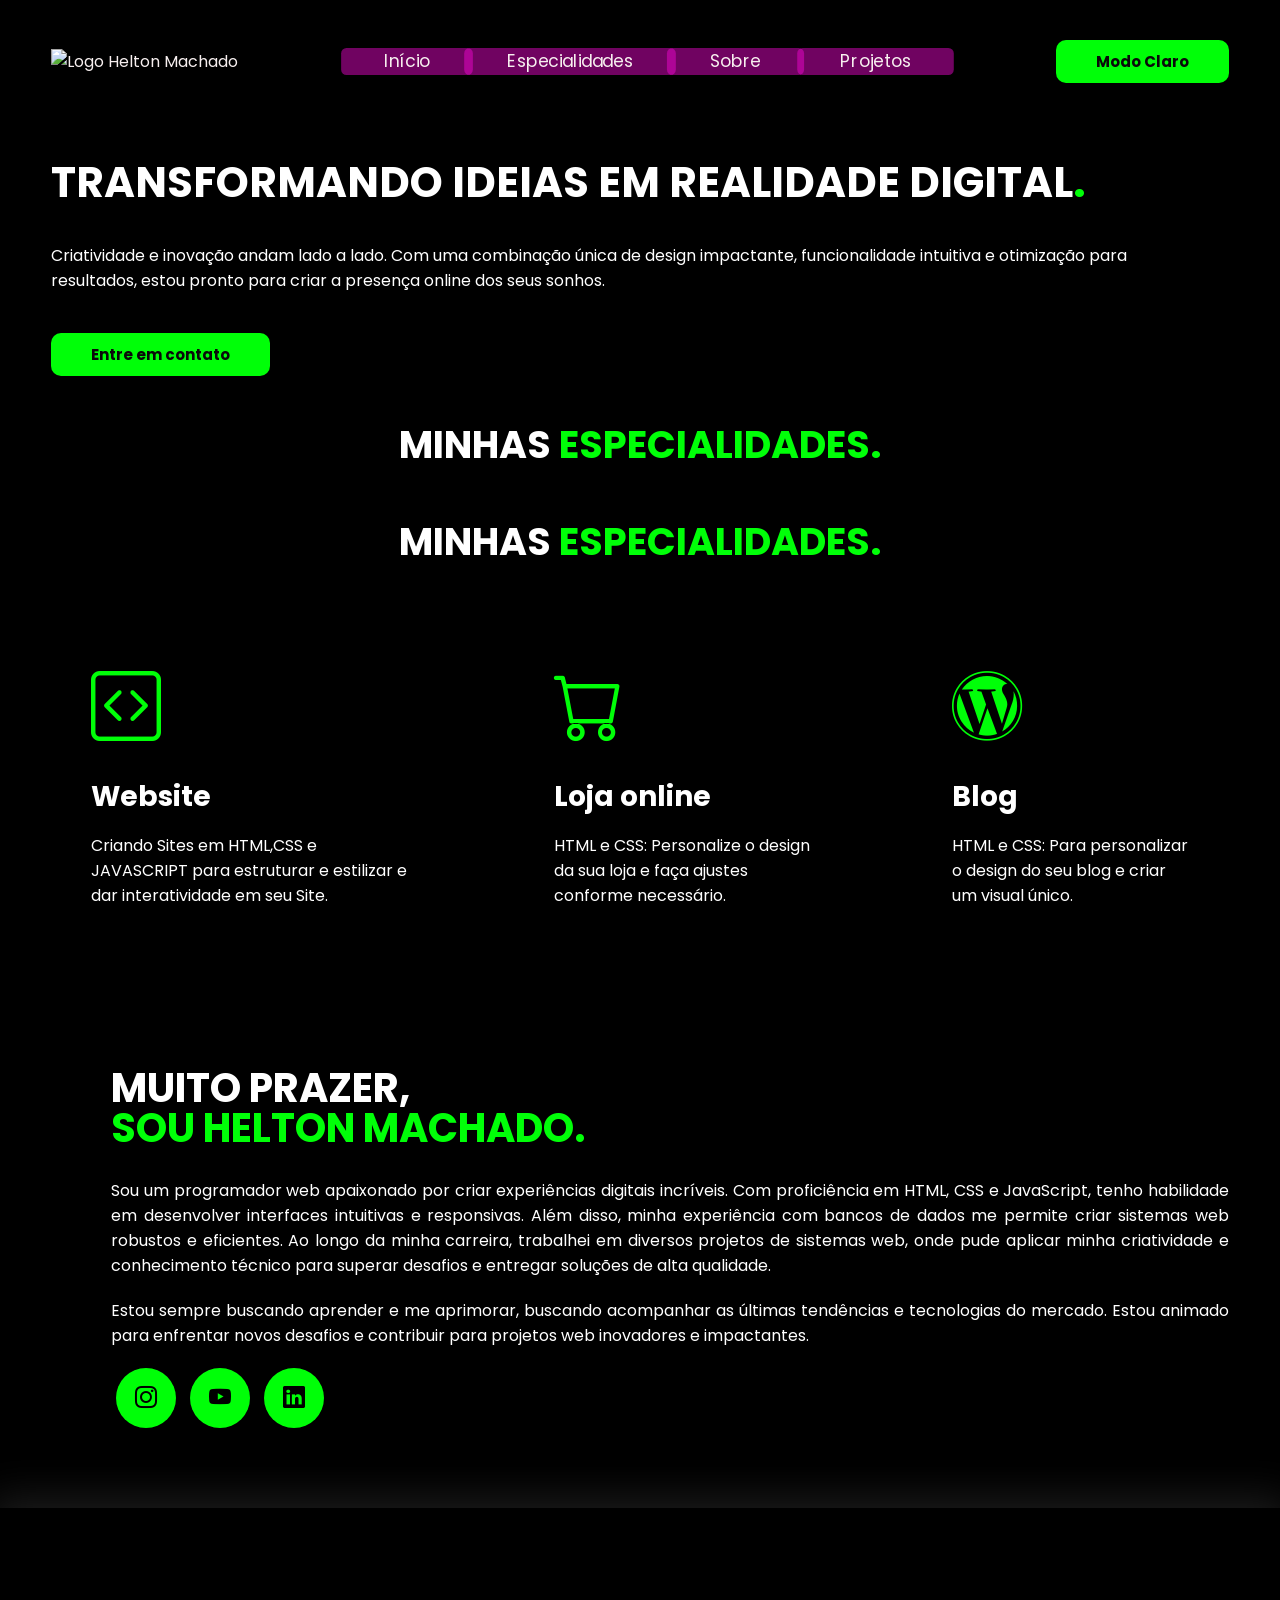
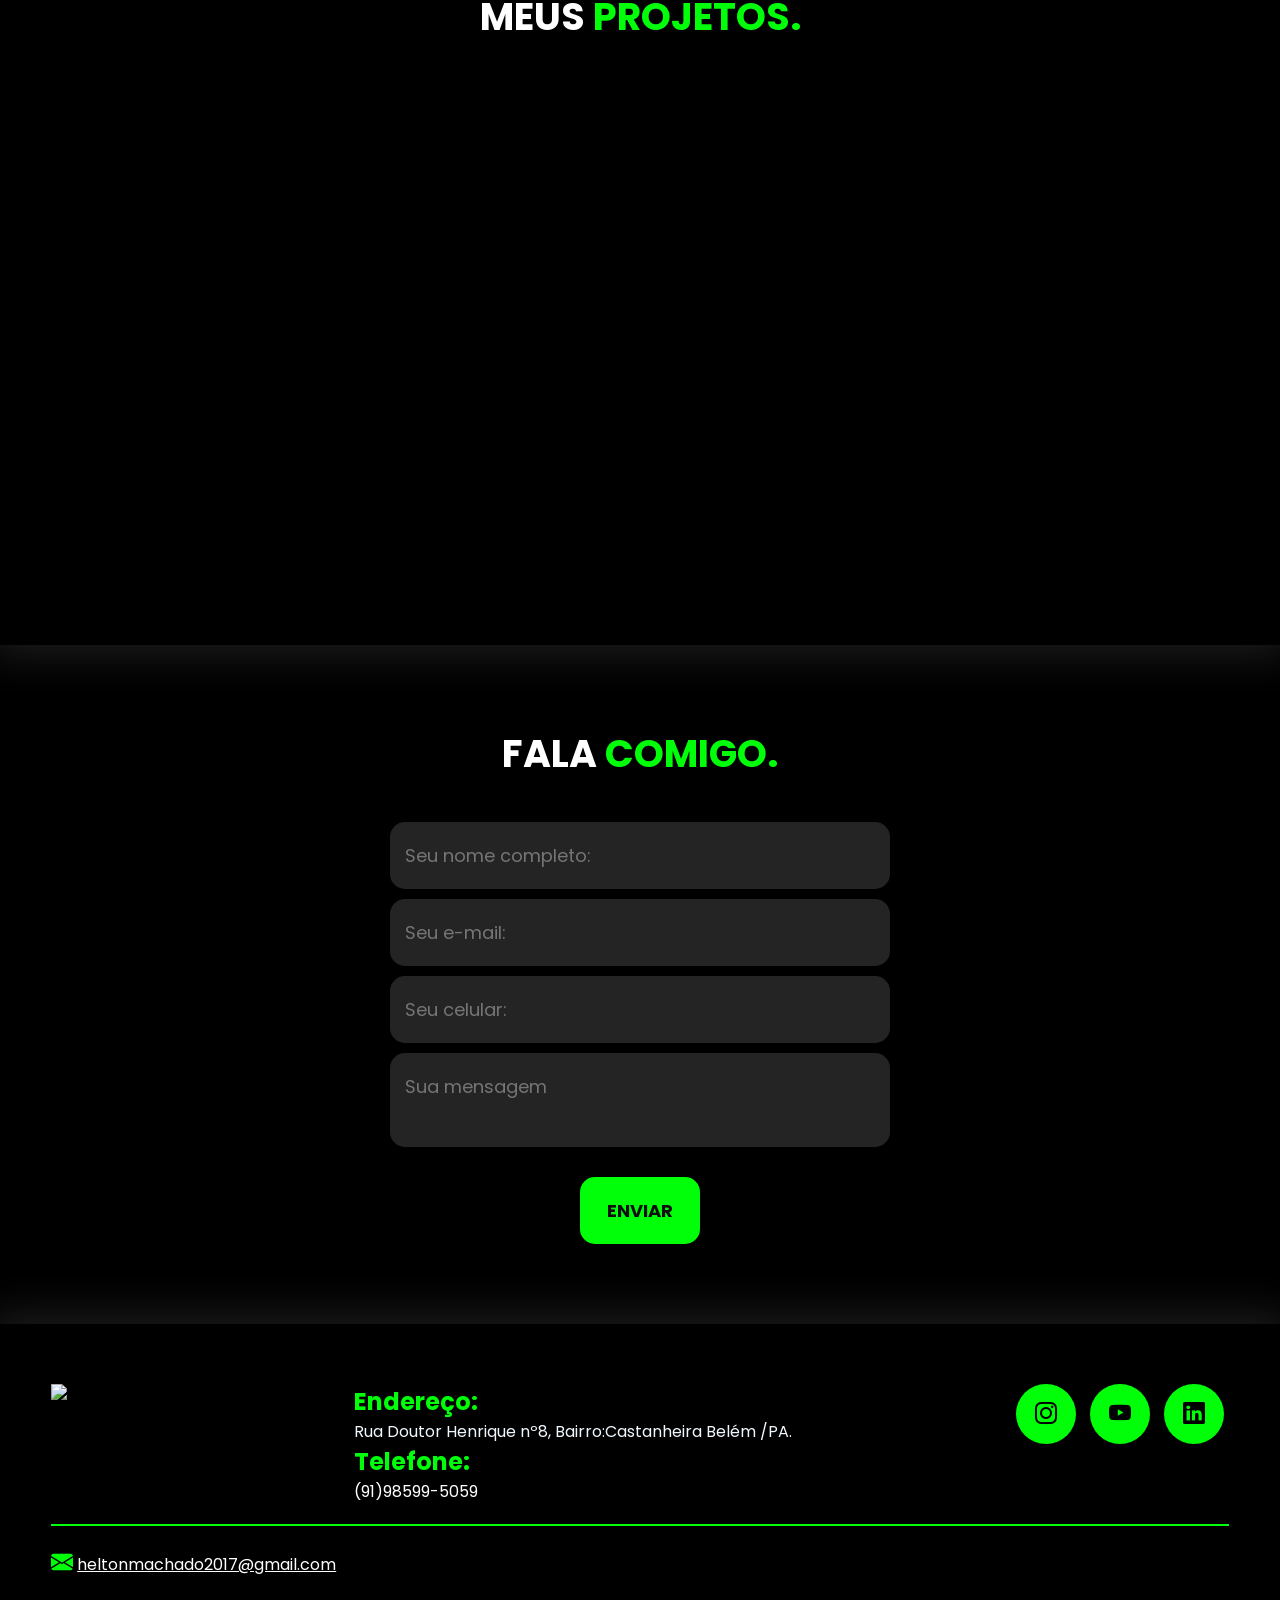
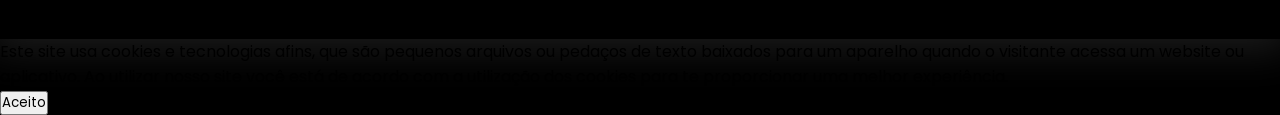
==== index.html @ 3629e5da "nova atualização link do menu" ====
<!DOCTYPE html>
<html lang="pt-br">
   
<head>
    <meta charset="UTF-8">
    <meta name="viewport" content="width=device-width, initial-scale=1.0">
    <!-- GOOGLE FONTS -->
    <link rel="preconnect" href="https://fonts.googleapis.com">
    <link rel="preconnect" href="https://fonts.gstatic.com" crossorigin>
    <link href="https://fonts.googleapis.com/css2?family=Poppins:ital,wght@0,100;0,200;0,300;0,400;0,500;0,600;0,700;0,800;0,900;1,100;1,200;1,300;1,400;1,500;1,600;1,700;1,800;1,900&display=swap" rel="stylesheet">
    <link rel="preconnect" href="https://fonts.googleapis.com">
    <link rel="preconnect" href="https://fonts.gstatic.com" crossorigin>
    <link href="https://fonts.googleapis.com/css2?family=Poppins:ital,wght@0,100;0,200;0,300;0,400;0,500;0,600;0,700;0,800;0,900;1,100;1,200;1,300;1,400;1,500;1,600;1,700;1,800;1,900&display=swap" rel="stylesheet">
    <!-- FIM GOOGLE FONTES -->
    <!-- BOOTSTRAP ICONS -->
    <link rel="stylesheet" href="https://cdn.jsdelivr.net/npm/bootstrap-icons@1.10.5/font/bootstrap-icons.css">
    <!-- FIM BOOTSTRAP ICONS -->
    <link rel="stylesheet" href="style.css">

    <link rel="stylesheet" href="modo.css">
 
    <link rel="stylesheet" href="cooKies.css">
    <script src="menu.js" defer></script>
    <script src="autoplay.js"></script>
    <script src="modo.js"></script>

    <title>Meu Portifólio</title>
</head>
<body>
    
    <header>
        <div class="interface">
            <div class="logo">
                <a href="#">
                    <img src="imagem/logo-site.png" alt="Logo Helton Machado">
                </a>
            </div><!--logo-->
            <nav class="menu-desktop">
                <ul>
                    <li><a href="index.html">Início</a></li>
                    <li><a href="#especialidades">Especialidades</a></li>
                    <li><a href="#sobre">Sobre</a></li>
                    <li><a href="#projetos">Projetos</a></li>
                    
                </ul>
            </nav>
            <div class="btn-contato">
                <div class="modo-escuro-container" style="text-align: right;">
                    <button id="toggle-dark-mode">Modo Claro</button>
                </div>
            </div><!--btn-modo dark-->
            
            <div class="btn-abrir-menu" id="btn-menu">
                
                <i class="bi bi-list"></i>
            </div>
            
            <div class="menu-mobile" id="menu-mobile">

                <div class="btn-fechar">
                    <i class="bi bi-x-lg"></i>

                </div>

                <nav>
                    <ul>
                        <li><a href="#index.html">Início</a></li>
                        <li><a href="#especialidades">Especialidades</a></li>
                        <li><a href="#sobre">Sobre</a></li>
                        <li><a href="#projetos">Projetos</a></li>
                        <li><a href="#endereco">Contato</a></li>
                        <li><a href="#enviarmensagem">Enviar Mensagem</a></li>
                    </ul>
                </nav>
               
            </div><!--menu-mobile-->
            <div class="overlay-menu" id="overlay-menu"></div>
        </div><!--interface-->
    </header>

    

     </div>

    <main>
        <section class="topo-do-site">
            <div class="interface">
                <div class="flex">
                    <div class="txt-topo-site">
                        <h1>TRANSFORMANDO IDEIAS EM REALIDADE DIGITAL<span>.</span></h1>
                        <p>Criatividade e inovação andam lado a lado. Com uma combinação única de design impactante, funcionalidade intuitiva e otimização para resultados, estou pronto para criar a presença online dos seus sonhos.</p>

                        <div class="btn-contato">
                            <a href="#">
                                <button>Entre em contato</button>
                            </a>
                        </div>
                    </div><!--txt-topo-site-->

                    <div class="img-topo-site">
                        <img src="imagem/pessoal-site.png" alt="">
                    </div><!--img-topo-site-->
                </div><!--flex-->
            </div><!--interface-->
        </section><!--topo-do-site-->
         <h2 class="titulo">MINHAS <span>ESPECIALIDADES.</span></h2>
        <section class="especiliadades" id="especialidades">
            <div class="interface">
                <h2 class="titulo">MINHAS <span>ESPECIALIDADES.</span></h2>
                <div class="flex">
                    <div class="especialidades-box">
                        <i class="bi bi-code-square"></i>
                        <h3>Website</h3>
                    <p> 
                     Criando Sites em HTML,CSS e JAVASCRIPT  para estruturar e estilizar e dar interatividade em seu Site.   
                    </p>
                    </div><!--especialidades-box-->

                    <div class="especialidades-box">
                        <i class="bi bi-cart"></i>
                        <h3>Loja online</h3>
                        <p>
                        HTML e CSS: Personalize o design da sua loja e faça ajustes conforme necessário. 
                        </p>
                    </div><!--especialidades-box-->

                    <div class="especialidades-box">
                        <i class="bi bi-wordpress"></i>
                        <h3>Blog</h3>
                        
                        <p> 
                        HTML e CSS: Para personalizar o design do seu blog e criar um visual único. </p>
                        
                </div><!--flex-->
            </div><!--interface-->
        </section><!--especiliadades-->

        <section class="sobre" id="sobre">
            <div class="interface">
                <div class="flex">
                    <div class="img-sobre">
                        <img src="imagem/foto-site.png" alt="">
                    </div><!--img-sobre-->

                    <div class="txt-sobre">
                        <h2>MUITO PRAZER, <span>SOU HELTON MACHADO.</span></h2>
                        <p>Sou um programador web apaixonado por criar experiências digitais incríveis. Com proficiência em HTML, CSS e JavaScript, tenho habilidade em desenvolver interfaces intuitivas e responsivas. 
                        Além disso, minha experiência com bancos de dados me permite criar sistemas web robustos e eficientes. 
                        Ao longo da minha carreira, trabalhei em diversos projetos de sistemas web, onde pude aplicar minha criatividade e conhecimento técnico para superar desafios e entregar soluções de alta qualidade. 
                        </p>
                        <p>Estou sempre buscando aprender e me aprimorar, buscando acompanhar as últimas tendências e tecnologias do mercado. Estou animado para enfrentar novos desafios e contribuir para projetos web inovadores e impactantes.</p>
                        <div class="btn-social">
                            <a href="#"><button><i class="bi bi-instagram"></i></button></a>
                            <a href="#"><button><i class="bi bi-youtube"></i></button></a>
                            <a href="#"><button><i class="bi bi-linkedin"></i></button></a>
                        </div><!--btn-social-->
                    </div><!--txt-sobre-->
                </div><!--flex-->
            </div><!--interface-->
        </section><!--sobre-->

        <section class="portfolio" id="projetos">
            <div class="interface">
                <h2 class="titulo">MEUS <span>PROJETOS.</span></h2>
                <div class="flex">
                    <div class="img-port" style="background-image: url(imagem/barbearia-foto1.jpg);">
                         <a href="#"><div class="overlay"> Projeto Site para Barbearia</div></a>
                    </div>

                    <div class="img-port" style="background-image: url(imagem/imagem-site2.jpg);">
                       
                       <a href="#">  <div class="overlay"> Projeto Site <br>
                        Assistência Técnica <br>em Notebook´s.</div></a>
                    </div>

                    <div class="img-port" style="background-image: url(imagem/imagem-site4.jpeg);">
                        <a href="">  <div class="overlay"> Projeto Site Manutenção <br>
                            em Impressoras. </div></a>
                           
                    </div>
                </div><!--flex-->
            </div><!--interface-->
        </section><!--portfolio-->
        
        <section class="formulario" id="enviarmensagem">
            <div class="interface">
                <h2 class="titulo">FALA <span>COMIGO.</span></h2>

                <form action="">
                    <input type="text" name="" id="" placeholder="Seu nome completo:" required>
                    <input type="text" name="" id="" placeholder="Seu e-mail:" required>
                    <input type="text" name="" id="" placeholder="Seu celular:">
                    <textarea name="" id="" placeholder="Sua mensagem" required></textarea>
                    <div class="btn-enviar"><input type="submit" value="ENVIAR"></div>
                </form>
            </div><!--interface-->
        </section><!--formulario-->
        
    </main>
    
    <footer>
        <div class="interface">
            <div class="line-footer">
                <div class="flex">
                    <div class="logo-footer">
                        <img src="imagem/logo-site.png" alt="Logotipo">
                    </div><!--logo-footer-->

                    <div class="contato-social">
                        <h2 class="endereco">Endereço:</h2>
                        <p class="local">Rua Doutor Henrique nº8, Bairro:Castanheira Belém /PA.</p>
                        <h2 class="tel">Telefone:</h2>
                        <p class="fone">(91)98599-5059</p>
                    </div>
                    <div class="btn-social">
                        <a href="#"><button><i class="bi bi-instagram"></i></button></a>
                        <a href="#"><button><i class="bi bi-youtube"></i></button></a>
                        <a href="#"><button><i class="bi bi-linkedin"></i></button></a>
                    </div><!--btn-social-->
                </div>
            </div><!--line-footer-->

            <div class="line-footer borda" id="endereco">
                <p><i class="bi bi-envelope-fill"></i> <a href="Helton:heltonmachado2017@gmail.com">heltonmachado2017@gmail.com</a></p>
            </div><!--line-footer-->
        </div><!--interface-->
    </footer>

    <div class="cookies-msg" id="cookies-msg">
        <div class="cookies-txt">
            <p>Este site usa cookies e tecnologias afins, que são pequenos arquivos ou pedaços de texto baixados para um aparelho quando o visitante acessa um website ou aplicativo. Ao utilizar nosso site você está de acordo com a utilização dos cookies para te proporcionar uma melhor experiência.</p>

            <div class="cookies-btn">
                <button onclick="aceito()">Aceito</button>
            </div>
        </div>
    </div><!--cookies-msg-->
    <script src="cookies.js" defer></script>

    <audio id="audioPlayer" autoplay hidden>
        <source src="audio/dont-dream-its-over.mp3" type="audio/mpeg">
    </audio>
   
</body>
</html>
---- style.css ----
/* ESTILO GERAL */
* {
    margin: 0;
    padding: 0;
    box-sizing: border-box;
    font-family: 'Poppins', sans-serif;
}

body {
    background-color: #000000;
    height: 100vh;
}

.interface {
    max-width: 1280px;
    margin: 0 auto;
}

.flex {
    display: flex;
}

.btn-contato button {
    padding: 10px 40px;
    font-size: 15px;
    font-weight: 650;
    border: 0;
    border-radius: 10px;
    cursor: pointer;
    transition: .2s;
    background-color: #00FF08;
    color: #0a0a0a;
}

h2.titulo {
    color: #fff;
    font-size: 38px;
    text-align: center;
}

h2.titulo span {
    color: #00FF08;
}

button:hover,
form .btn-enviar input:hover {
    box-shadow: 0px 0px 8px #d400ff;
    transform: scale(1.05);
    
}

/* ESTILO DO CABEÇALHO */
header {
    padding: 40px 4%;
}

header>.interface {
    display: flex;
    align-items: center;
    justify-content: space-between;
}

header a {
    color: #f7efef;
    text-decoration: none;
    display: inline-block;
    transition: .2s;
}

header nav.menu-desktop a:hover {
    color: #15f800;
    transform: scale(1.08);
}

header nav ul {
    list-style-type: none;
    
}

header nav.menu-desktop ul li {
    display: inline-block;
    padding: 0 40px;
    background-color: rgba(243, 8, 212, 0.459);
    border-radius: 5px;
    transform: scale(1.08);
}

/* ESTILO DO MENU MOBILE */

.btn-abrir-menu{
    display: none;
   
}

.btn-abrir-menu i{
    color: #00FF08;
    font-size: 40px;
    
}

.menu-mobile{
    background-color: #181818;
    height: 100vh;
    position: fixed;
    top: 0;
    right: 0;
    z-index: 99999;
    width: 0%;
    overflow: hidden;
    transition: .5s;
}

.menu-mobile.abrir-menu{
    width: 70%;
 
}

.menu-mobile.abrir-menu ~ .overlay-menu{
    display: block;
}


.menu-mobile .btn-fechar{
    padding: 20px 5%;
}

.menu-mobile .btn-fechar i{
    color: #00FF08;
    font-size: 30px;
}

.menu-mobile nav ul{
    text-align: right;
}

.menu-mobile nav ul li a{
    color: #fff;
    font-size: 20px;
    font-weight: 300;
    padding: 20px 8%;
    display: block;
    font-family: 'Lucida Sans', 'Lucida Sans Regular', 'Lucida Grande', 'Lucida Sans Unicode', Geneva, Verdana, sans-serif;
    
}   

.menu-mobile nav ul li a:hover{
    background-color: #00FF08;
    color: #0c0c0c;
}

.overlay-menu{
    background-color: #000000df;
    width: 100%;
    height: 100%;
    position: fixed;
    top: 0;
    left: 0;
    z-index: 88888;
    display: none;
}

/* ESTILO DO TOPO DO SITE */
section.topo-do-site {
    padding: 40px 4%;
}

section.topo-do-site .flex {
    align-items: center;
    justify-content: center;
    gap: 90px;
}

.topo-do-site h1 {
    color: #fff;
    font-size: 42px;
    line-height: 40px;
}

.topo-do-site .txt-topo-site h1 span {
    color: #00FF08;
}

.topo-do-site .txt-topo-site p {
    color: #fff;
    margin: 40px 0;
}

.topo-do-site .img-topo-site img {
    position: relative;
    animation: flutuar 2s ease-in-out infinite alternate;
}


@keyframes flutuar {
    0% {
        top: 0;
    }

    100% {
        top: 30px;
    }
}

/* ESTILO DAS ESPECIALIDADES */
section.especiliadades {
    padding: 40px 4%;
}

section.especiliadades .flex {
    gap: 60px;
}

.especiliadades .especialidades-box {
    color: #fff;
    padding: 40px;
    border-radius: 20px;
    margin-top: 45px;
    transition: .2s;
}

.especiliadades .especialidades-box:hover {
    transform: scale(1.05);
    box-shadow: 0 0 20px #ffffff78;
}

.especiliadades .especialidades-box i {
    font-size: 70px;
    color: #00FF08;
}

.especiliadades .especialidades-box h3 {
    font-size: 28px;
    margin: 15px 0;
}

/* ESTILO DO SOBRE */
section.sobre {
    padding: 80px 4%;
}

section.sobre .flex {
    align-items: center;
    gap: 60px;
}

.sobre .txt-sobre {
    color: #fff;
}

.sobre .txt-sobre h2 {
    font-size: 40px;
    line-height: 40px;
    margin-bottom: 30px;
}

.sobre .txt-sobre h2 span {
    color: #00FF08;
    display: block;
}

.sobre .txt-sobre p {
    margin: 20px 0;
    text-align: justify;
}

.btn-social button {
    width: 60px;
    height: 60px;
    border-radius: 50%;
    border: none;
    background-color: #00FF08;
    font-size: 22px;
    cursor: pointer;
    margin: 0 5px;
    transition: .2s;
}

/* ESTILO DO PORTFÓLIO */
section.portfolio {
    padding: 80px 4%;
    box-shadow: 0 0 40px 10px #ffffff1d;
}

section.portfolio .flex {
    justify-content: space-around;
    margin-top: 60px;
}

.img-port {
    width: 360px;
    height: 460px;
    background-size: cover;
    background-position: 100% 0%;
    transition: 8s;
    cursor: pointer;
    border-radius: 40px;
    position: relative;
}

.img-port:hover {
    background-position: 100% 100%;
}

.overlay {
    position: absolute;
    top: 0;
    left: 0;
    width: 100%;
    height: 100%;
    background-color: #000000b8;
    border-radius: 40px;
    display: flex;
    align-items: center;
    justify-content: center;
    font-size: 24px;
    font-weight: 600;
    color: #fff;
    opacity: 0;
    transition: .5s;
}

.overlay:hover {
    opacity: 1;
}

/* ESTILO DO FORMULÁRIO DE CONTATO */
section.formulario {
    padding: 80px 4%;
}

form {
    max-width: 500px;
    margin: 0 auto;
    display: flex;
    justify-content: center;
    flex-direction: column;
    gap: 10px;
    margin-top: 40px;
}

form input,
form textarea {
    width: 100%;
    background-color: #242424;
    border: 0;
    outline: 0;
    padding: 20px 15px;
    border-radius: 15px;
    color: #fff;
    font-size: 18px;
}

form textarea {
    resize: none;
    max-height: 200px;
}

form .btn-enviar {
    margin-top: 20px;
    text-align: center;
}

form .btn-enviar input {
    width: 120px;
    background-color: #00FF08;
    color: #0f0f0f;
    font-weight: 700;
    cursor: pointer;
    transition: .2s;
}

/* ESTILO DO RODAPÉ */

footer {
    padding: 40px 4%;
    box-shadow: 0 0 40px 10px #ffffff1d;
}

footer .flex {
    justify-content: space-between;
}

footer .line-footer {
    padding: 20px 0;
}

.borda {
    border-top: 2px solid #00FF08;
}

footer .line-footer p i {
    color: #00FF08;
    font-size: 22px;
}

footer .line-footer p a {
    color: #fff;
}

@media only screen and (max-width: 1020px) {

    /* CLASSES GERAIS */
    .flex {
        flex-direction: column;
    }

    .topo-do-site .flex{
        flex-direction: column-reverse;
    }

    h2.titulo {
        font-size: 34px;
        line-height: 30px;
    }
   

    /* CABEÇALHO */
    .menu-desktop,
    .btn-contato {
        display: none;
    }

    /* TOPO DO SITE */

    section.topo-do-site .flex {
        gap: 40px;
    }

    section.topo-do-site {
        padding: 20px 8%;
    }

    .topo-do-site h1 {
        font-size: 30px;
    }

    .topo-do-site .img-topo-site img {
        width: 100%;
    }

    /* ESPECIALIDADES */
    section.especiliadades {
        padding: 40px 8%;
    }

    /* SOBRE */
    section.sobre {
        padding: 80px 8%;
    }

    .sobre .txt-sobre h2 {
        font-size: 34px;
        line-height: 35px;
        text-align: center;
    }
    
    .btn-social{
        text-align: center;
    }
.btn-abrir-menu{
display: block;

}
    .img-sobre img{
        width: 100%;
    }

    /* PORTFÓLIO */
    section.portfolio {
        padding: 80px 8%;
    }

    .img-port {
        width: 100%;
        max-width: 360px;
        margin: 0 auto;
    }
    
    section.portfolio .flex {
       gap: 60px;
    }

    /* RODAPÉ */
    footer .flex {
        flex-direction: column;
        gap: 30px;
    }

    footer .line-footer {
        text-align: center;
    }

   
}
.endereco{

    color: #00FF08;
}

.local{
color: aliceblue;
cursor: pointer;
}
.tel{

color: #00FF08;
}
.fone{
color: #fff;
cursor: pointer;
}
---- modo.css ----
.dark-mode {
    background-color: #686767;
    color: #ffffff;
}

.dark-mode header, 
.dark-mode footer, 
.dark-mode .menu-mobile {
    background-color: #1e1e1e;
}

.dark-mode .btn-contato button {
    background-color: #333;
    color: #fff;
    border: 1px solid #fff;
}

.dark-mode .btn-contato button:hover {
    background-color: #444;
}

.dark-mode .modo-escuro-container button {
    background-color: #fff;
    color: #121212;
    border: 1px solid #121212;
}
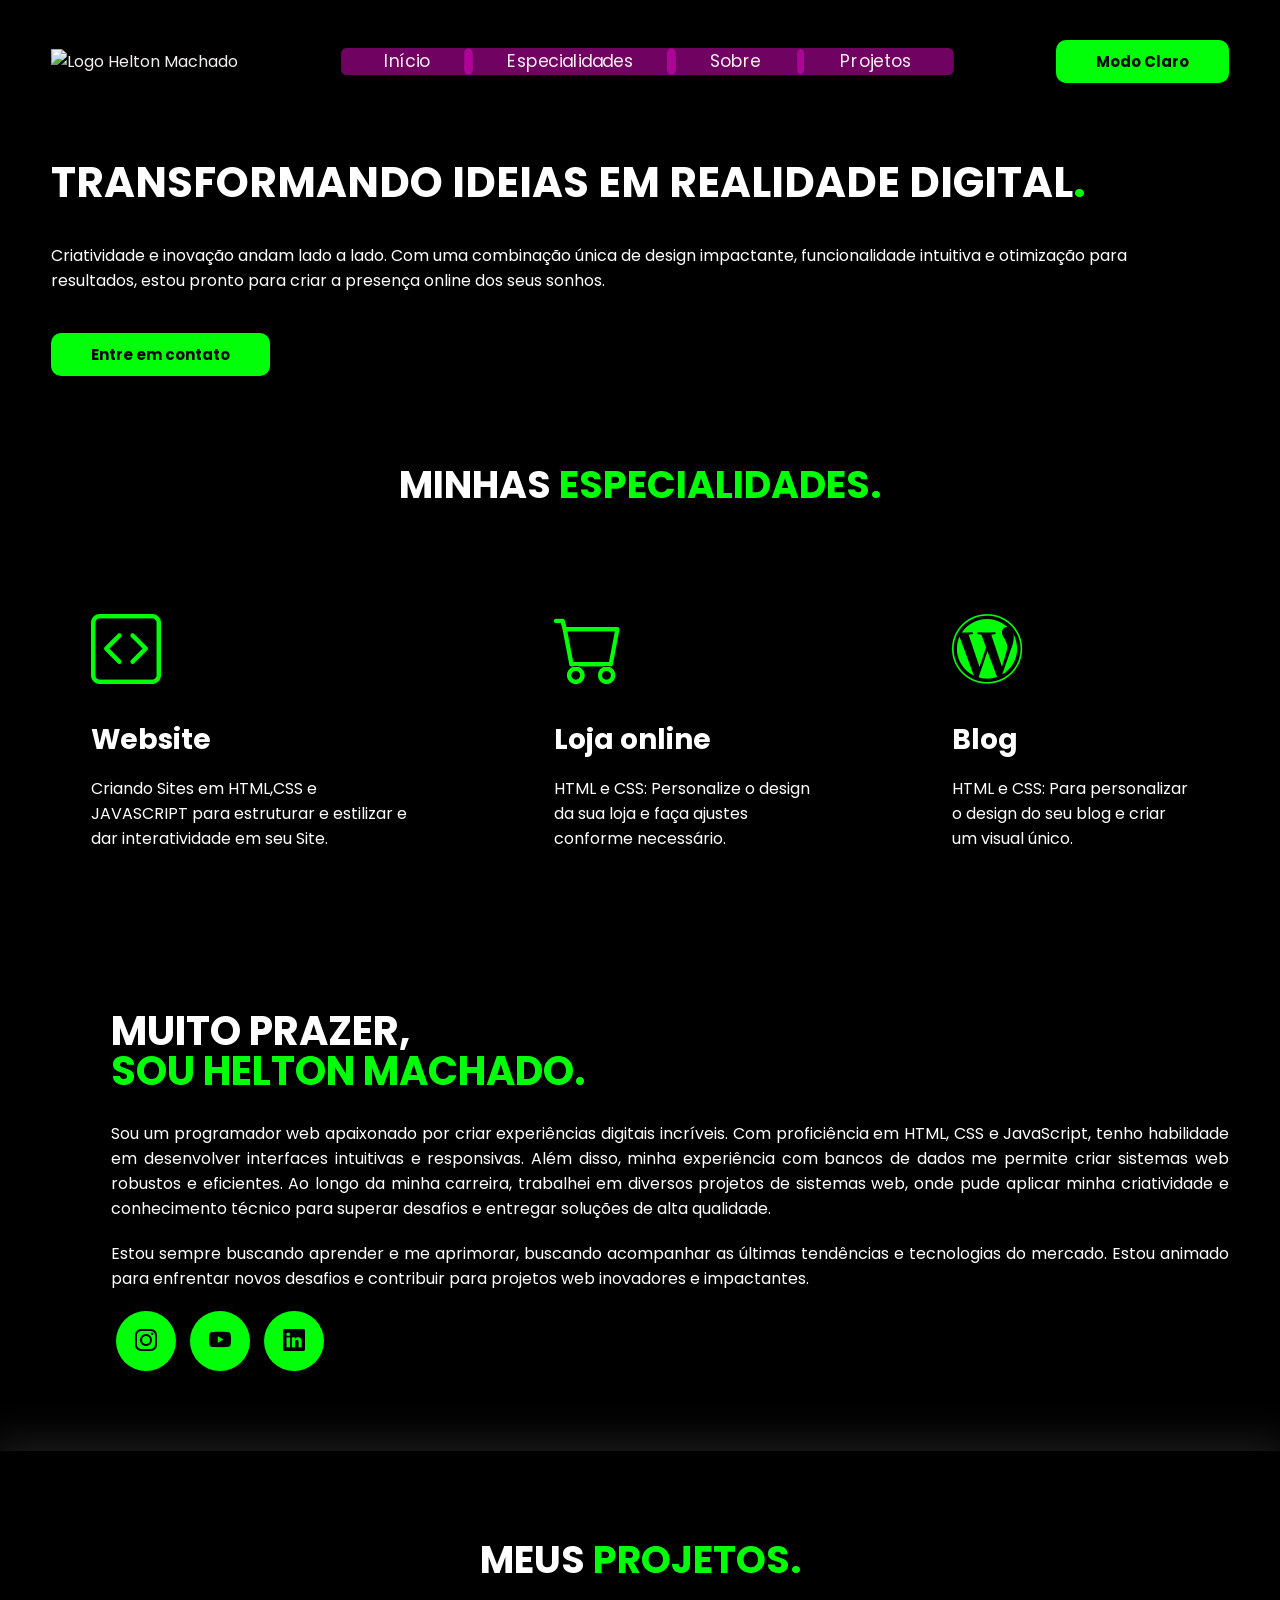
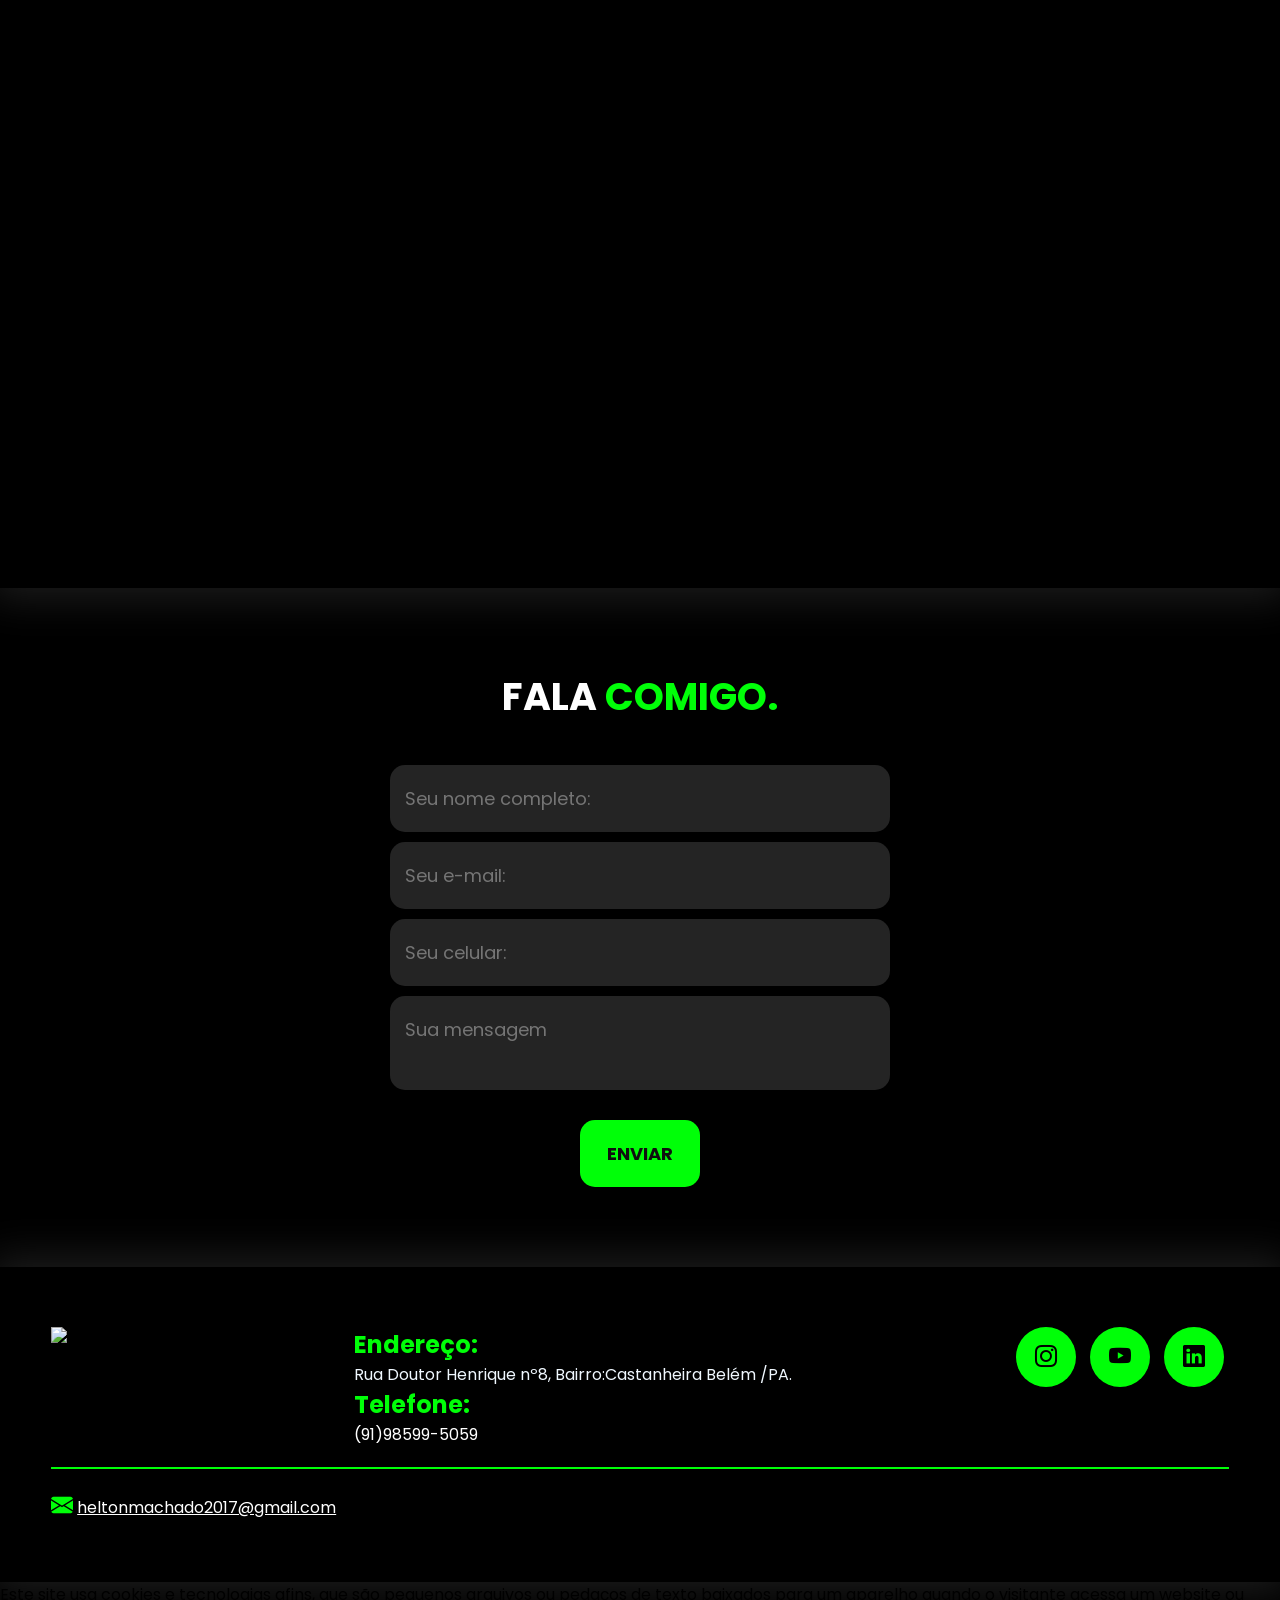
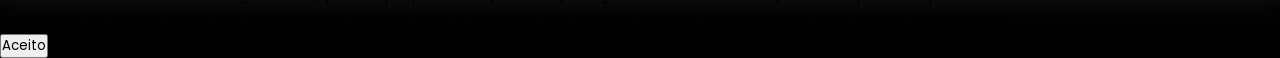
==== commit ab1f04c3: "atualização e correção de duplicidade de codigo" ====
--- a/index.html
+++ b/index.html
@@ -91,7 +91,7 @@
                         <p>Criatividade e inovação andam lado a lado. Com uma combinação única de design impactante, funcionalidade intuitiva e otimização para resultados, estou pronto para criar a presença online dos seus sonhos.</p>
 
                         <div class="btn-contato">
-                            <a href="#">
+                            <a href="#endereco">
                                 <button>Entre em contato</button>
                             </a>
                         </div>
@@ -102,8 +102,7 @@
                     </div><!--img-topo-site-->
                 </div><!--flex-->
             </div><!--interface-->
-        </section><!--topo-do-site-->
-         <h2 class="titulo">MINHAS <span>ESPECIALIDADES.</span></h2>
+        </section><!--topo-do-site-->       
         <section class="especiliadades" id="especialidades">
             <div class="interface">
                 <h2 class="titulo">MINHAS <span>ESPECIALIDADES.</span></h2>
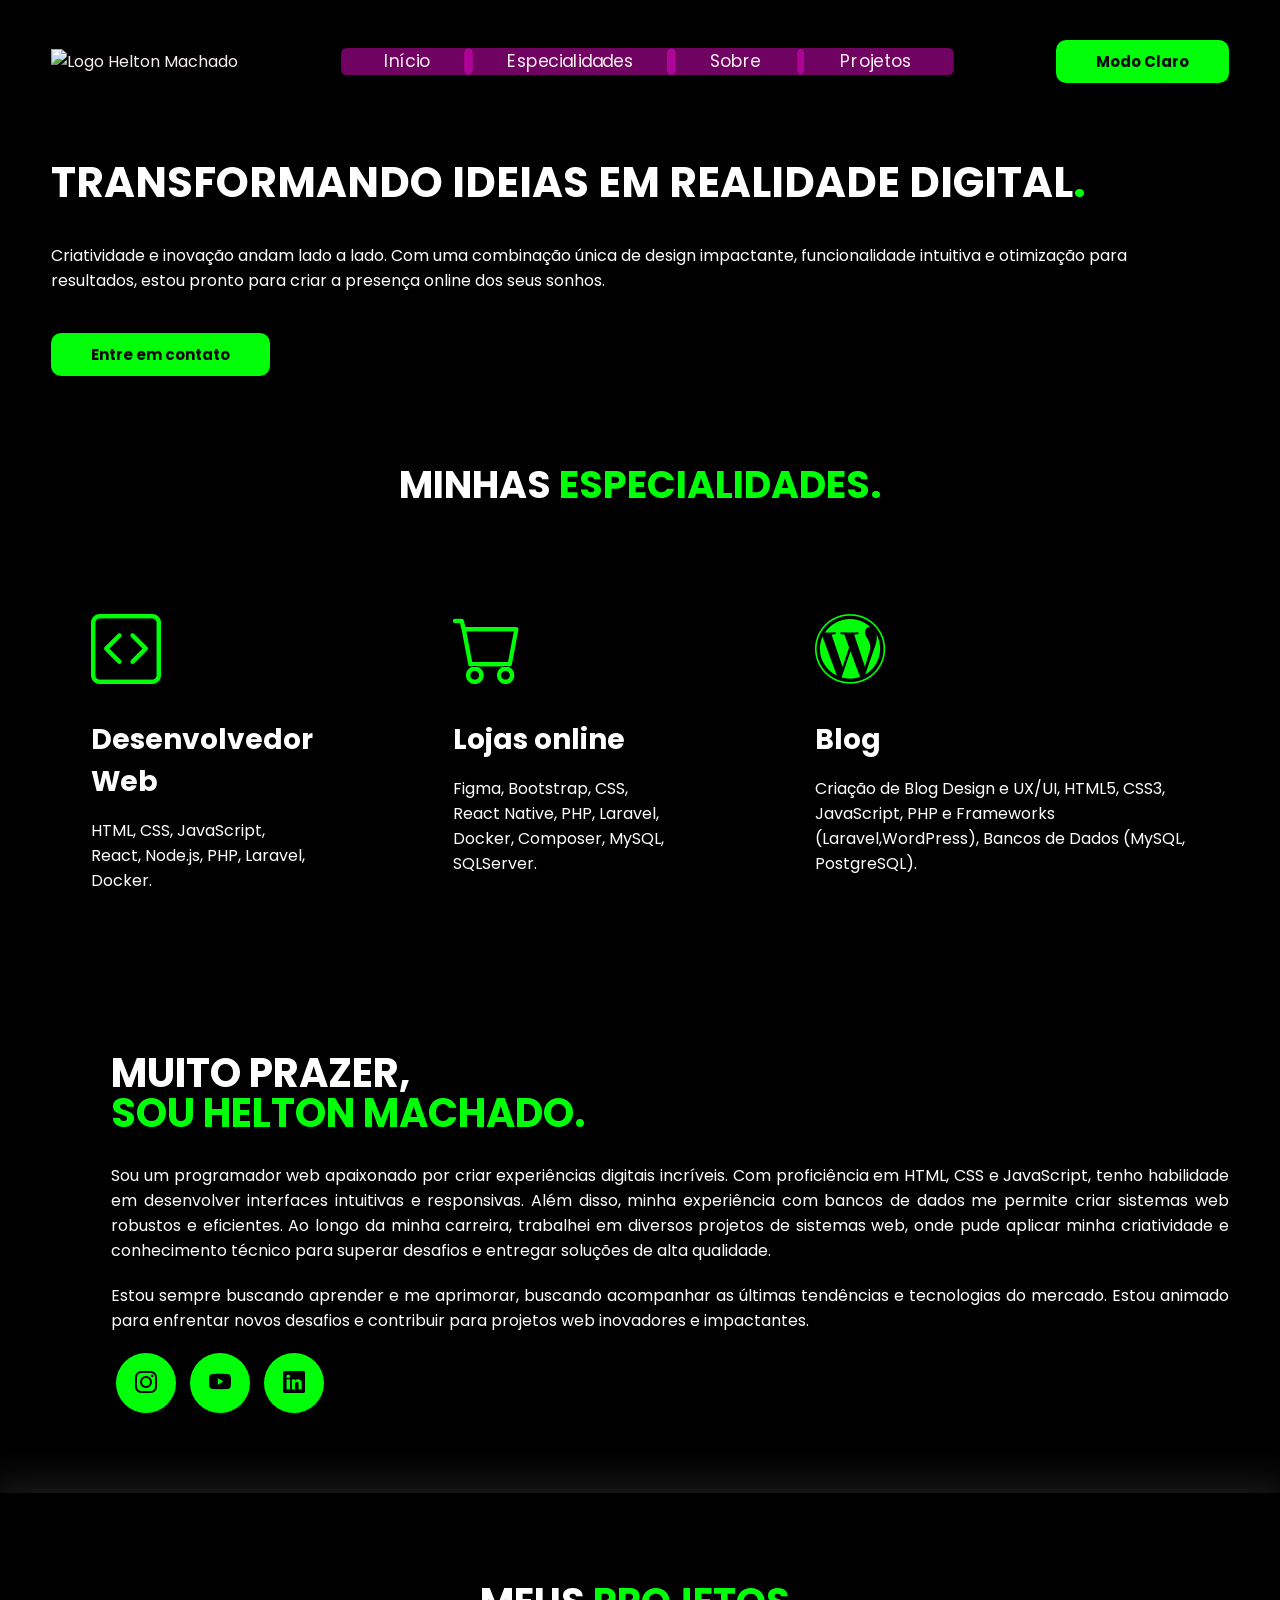
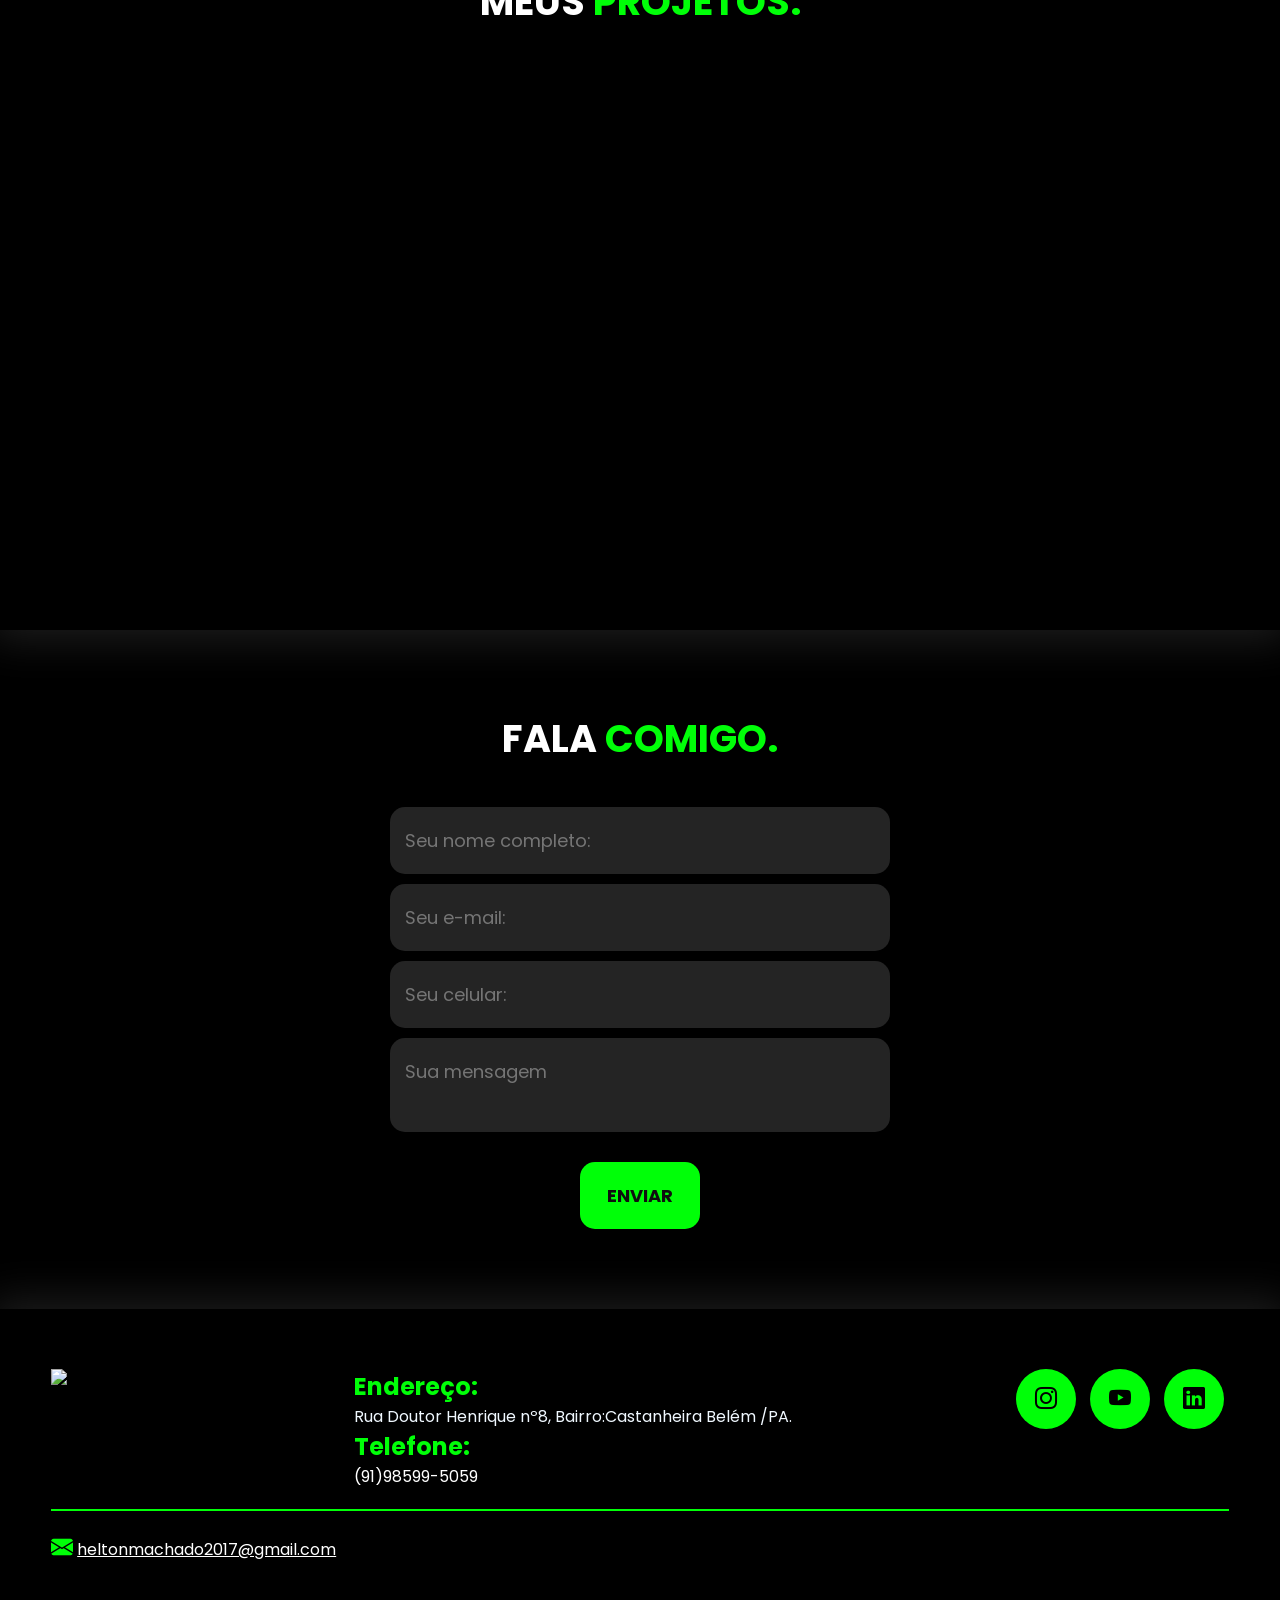
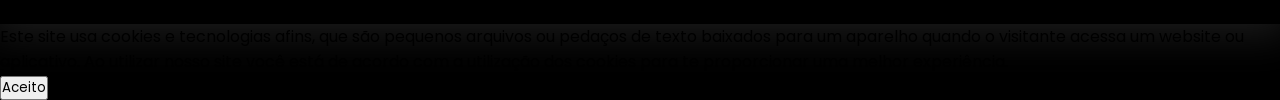
==== commit d4d30dbb: "atualização minhas habilidades" ====
--- a/index.html
+++ b/index.html
@@ -105,32 +105,35 @@
         </section><!--topo-do-site-->       
         <section class="especiliadades" id="especialidades">
             <div class="interface">
-                <h2 class="titulo">MINHAS <span>ESPECIALIDADES.</span></h2>
-                <div class="flex">
-                    <div class="especialidades-box">
-                        <i class="bi bi-code-square"></i>
-                        <h3>Website</h3>
-                    <p> 
-                     Criando Sites em HTML,CSS e JAVASCRIPT  para estruturar e estilizar e dar interatividade em seu Site.   
-                    </p>
-                    </div><!--especialidades-box-->
-
-                    <div class="especialidades-box">
-                        <i class="bi bi-cart"></i>
-                        <h3>Loja online</h3>
-                        <p>
-                        HTML e CSS: Personalize o design da sua loja e faça ajustes conforme necessário. 
-                        </p>
-                    </div><!--especialidades-box-->
-
-                    <div class="especialidades-box">
-                        <i class="bi bi-wordpress"></i>
-                        <h3>Blog</h3>
-                        
-                        <p> 
-                        HTML e CSS: Para personalizar o design do seu blog e criar um visual único. </p>
-                        
-                </div><!--flex-->
+                <h2 class="titulo">MINHAS <span>ESPECIALIDADES.</span></h2>     
+
+<div class="flex">
+    <a href="desenvolvedor.html" style="text-decoration: none;">
+        <div class="especialidades-box">
+            <i class="bi bi-code-square"></i>
+            <h3>Desenvolvedor Web </h3>
+            <p>HTML, CSS, JavaScript, React, Node.js, PHP, Laravel, Docker.</p>
+        </div>
+    </a>
+
+    <a href="lojasonline.html" style="text-decoration: none;">
+        <div class="especialidades-box">
+            <i class="bi bi-cart"></i>
+            <h3>Lojas online</h3>
+            <p>Figma, Bootstrap, CSS, React Native, PHP, Laravel, Docker, Composer, MySQL, SQLServer.</p>
+        </div>
+    </a>
+
+    <a href="blog.html" style="text-decoration: none;">
+        <div class="especialidades-box">
+            <i class="bi bi-wordpress"></i>
+            <h3>Blog</h3>
+            <p>Criação de Blog Design e UX/UI, HTML5, CSS3, JavaScript, PHP e 
+                Frameworks (Laravel,WordPress), Bancos de Dados (MySQL, PostgreSQL).</p>
+        </div>
+    </a>
+</div>
+
             </div><!--interface-->
         </section><!--especiliadades-->
 
--- a/style.css
+++ b/style.css
@@ -508,4 +508,5 @@
 .fone{
 color: #fff;
 cursor: pointer;
-}+}
+
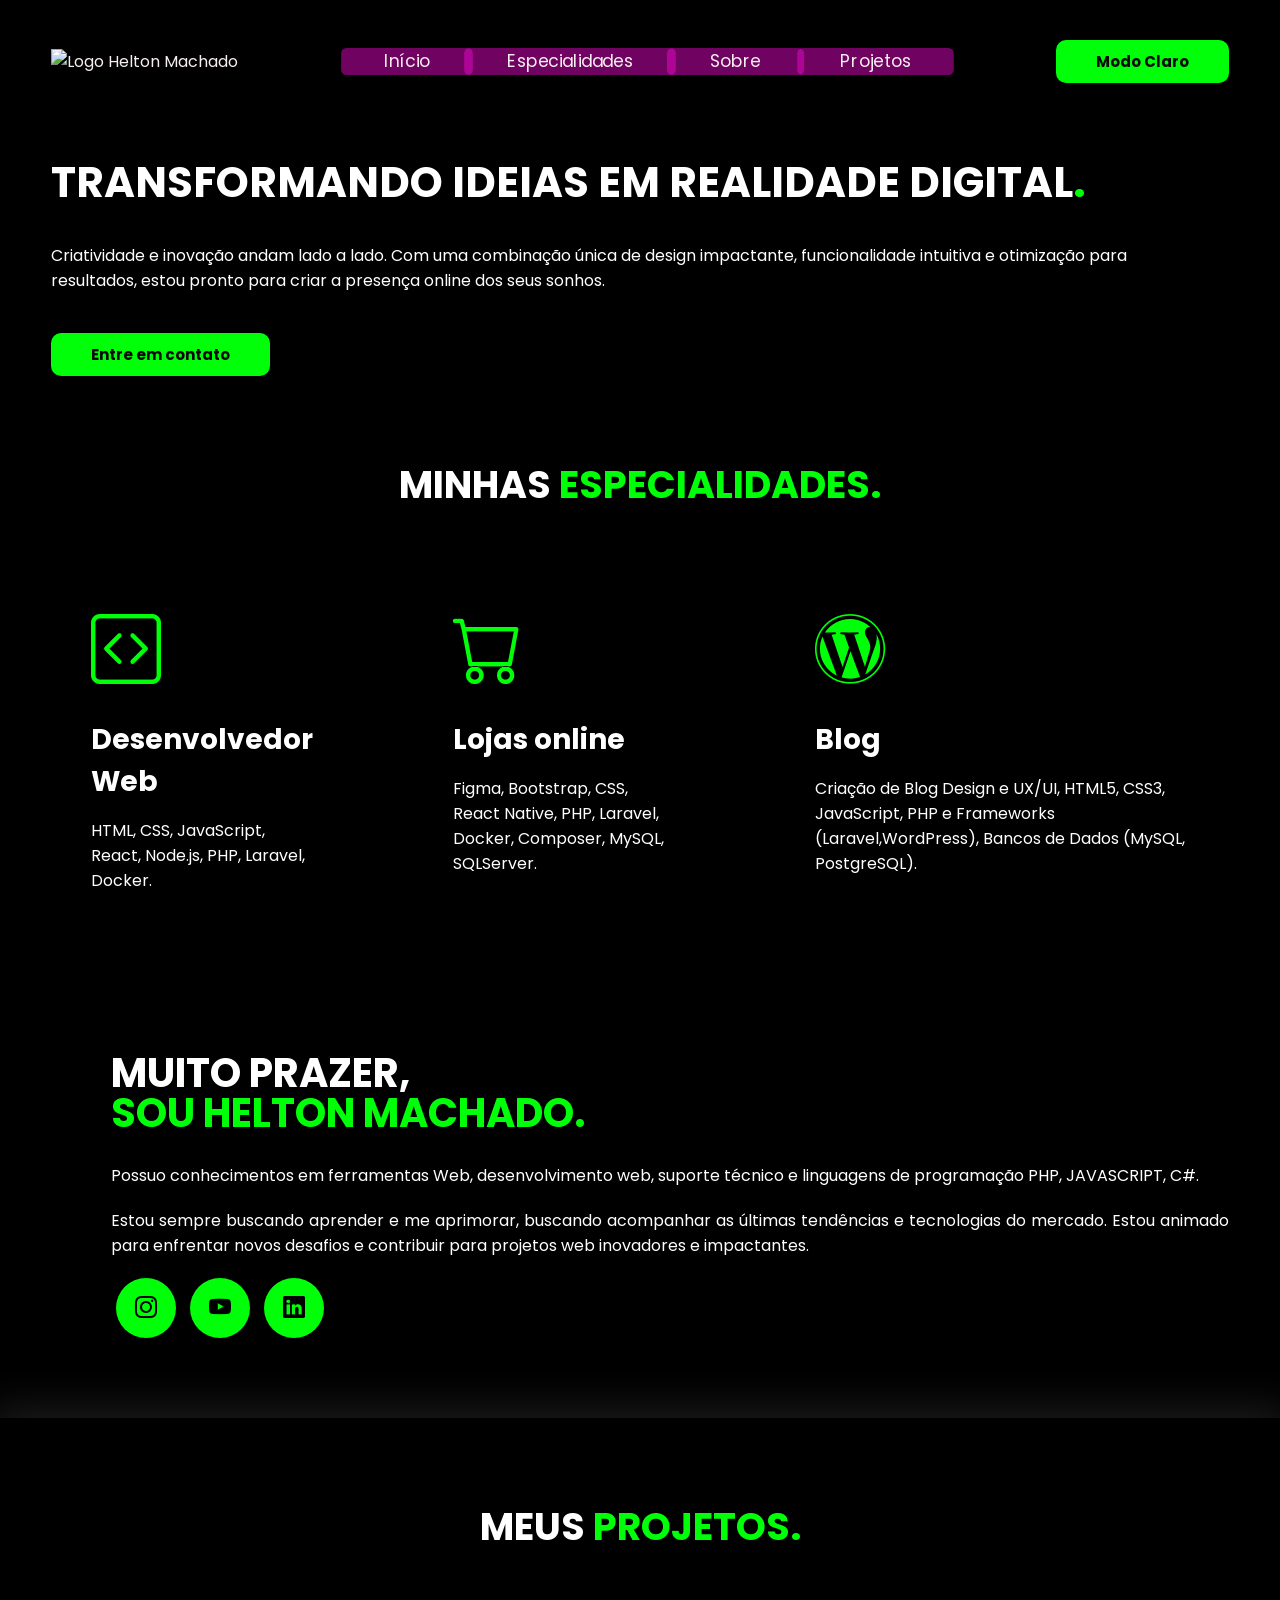
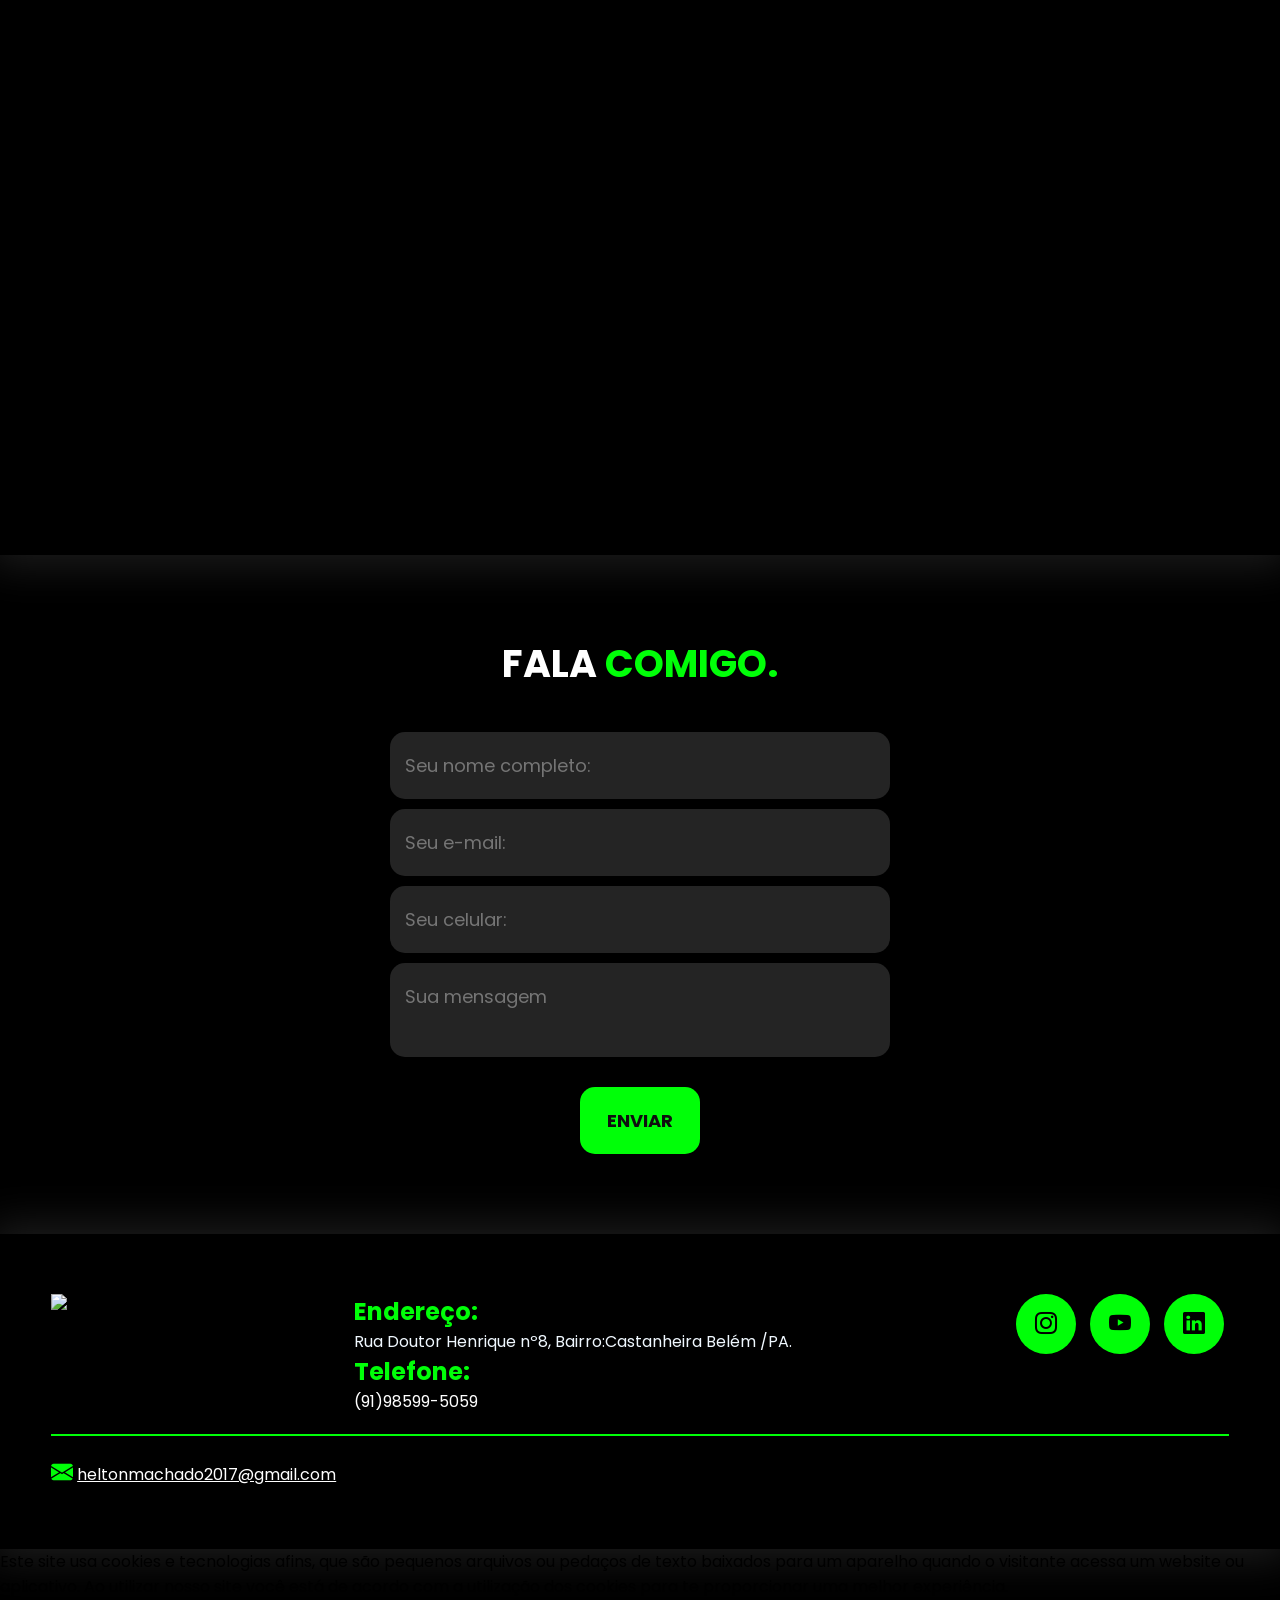
==== commit 5e373d59: "atualização da apresentação" ====
--- a/index.html
+++ b/index.html
@@ -146,9 +146,8 @@
 
                     <div class="txt-sobre">
                         <h2>MUITO PRAZER, <span>SOU HELTON MACHADO.</span></h2>
-                        <p>Sou um programador web apaixonado por criar experiências digitais incríveis. Com proficiência em HTML, CSS e JavaScript, tenho habilidade em desenvolver interfaces intuitivas e responsivas. 
-                        Além disso, minha experiência com bancos de dados me permite criar sistemas web robustos e eficientes. 
-                        Ao longo da minha carreira, trabalhei em diversos projetos de sistemas web, onde pude aplicar minha criatividade e conhecimento técnico para superar desafios e entregar soluções de alta qualidade. 
+                        <p> 
+                            Possuo conhecimentos em ferramentas Web, desenvolvimento web, suporte técnico e  linguagens de programação PHP, JAVASCRIPT, C#.
                         </p>
                         <p>Estou sempre buscando aprender e me aprimorar, buscando acompanhar as últimas tendências e tecnologias do mercado. Estou animado para enfrentar novos desafios e contribuir para projetos web inovadores e impactantes.</p>
                         <div class="btn-social">
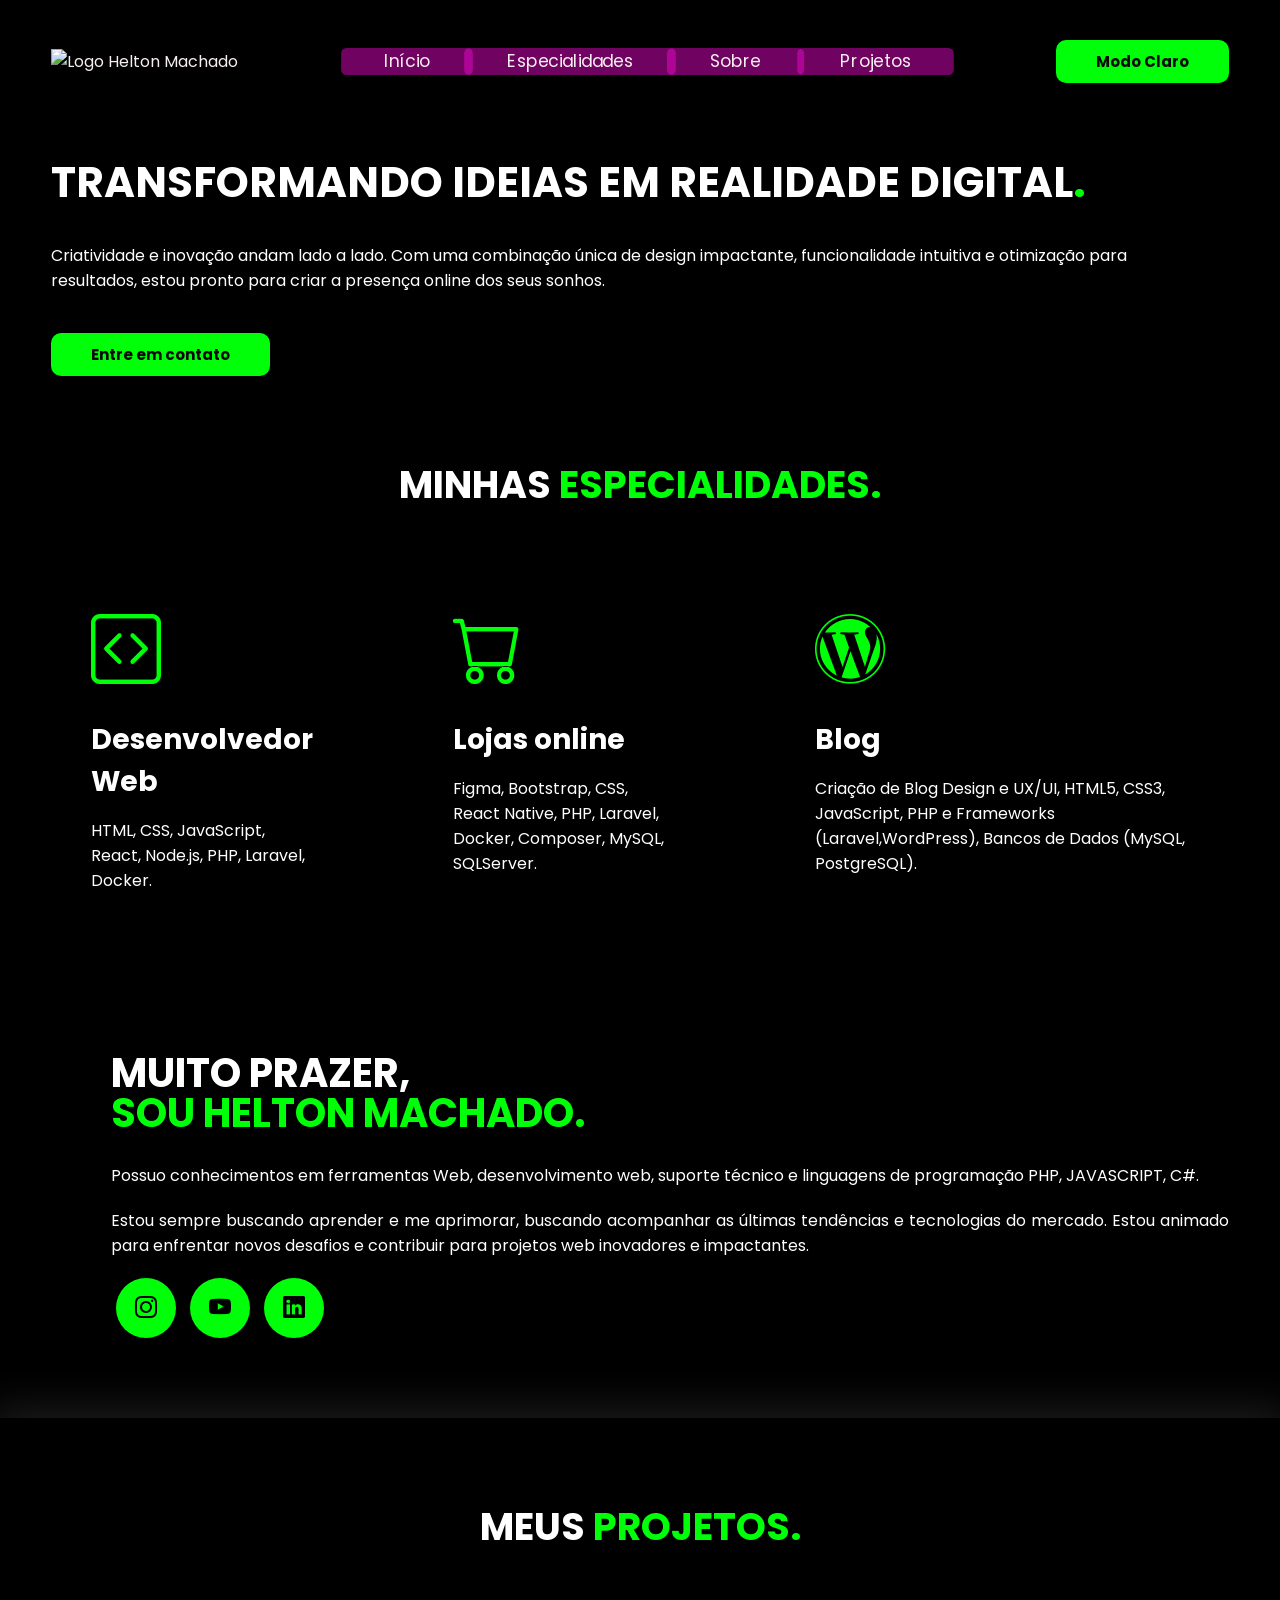
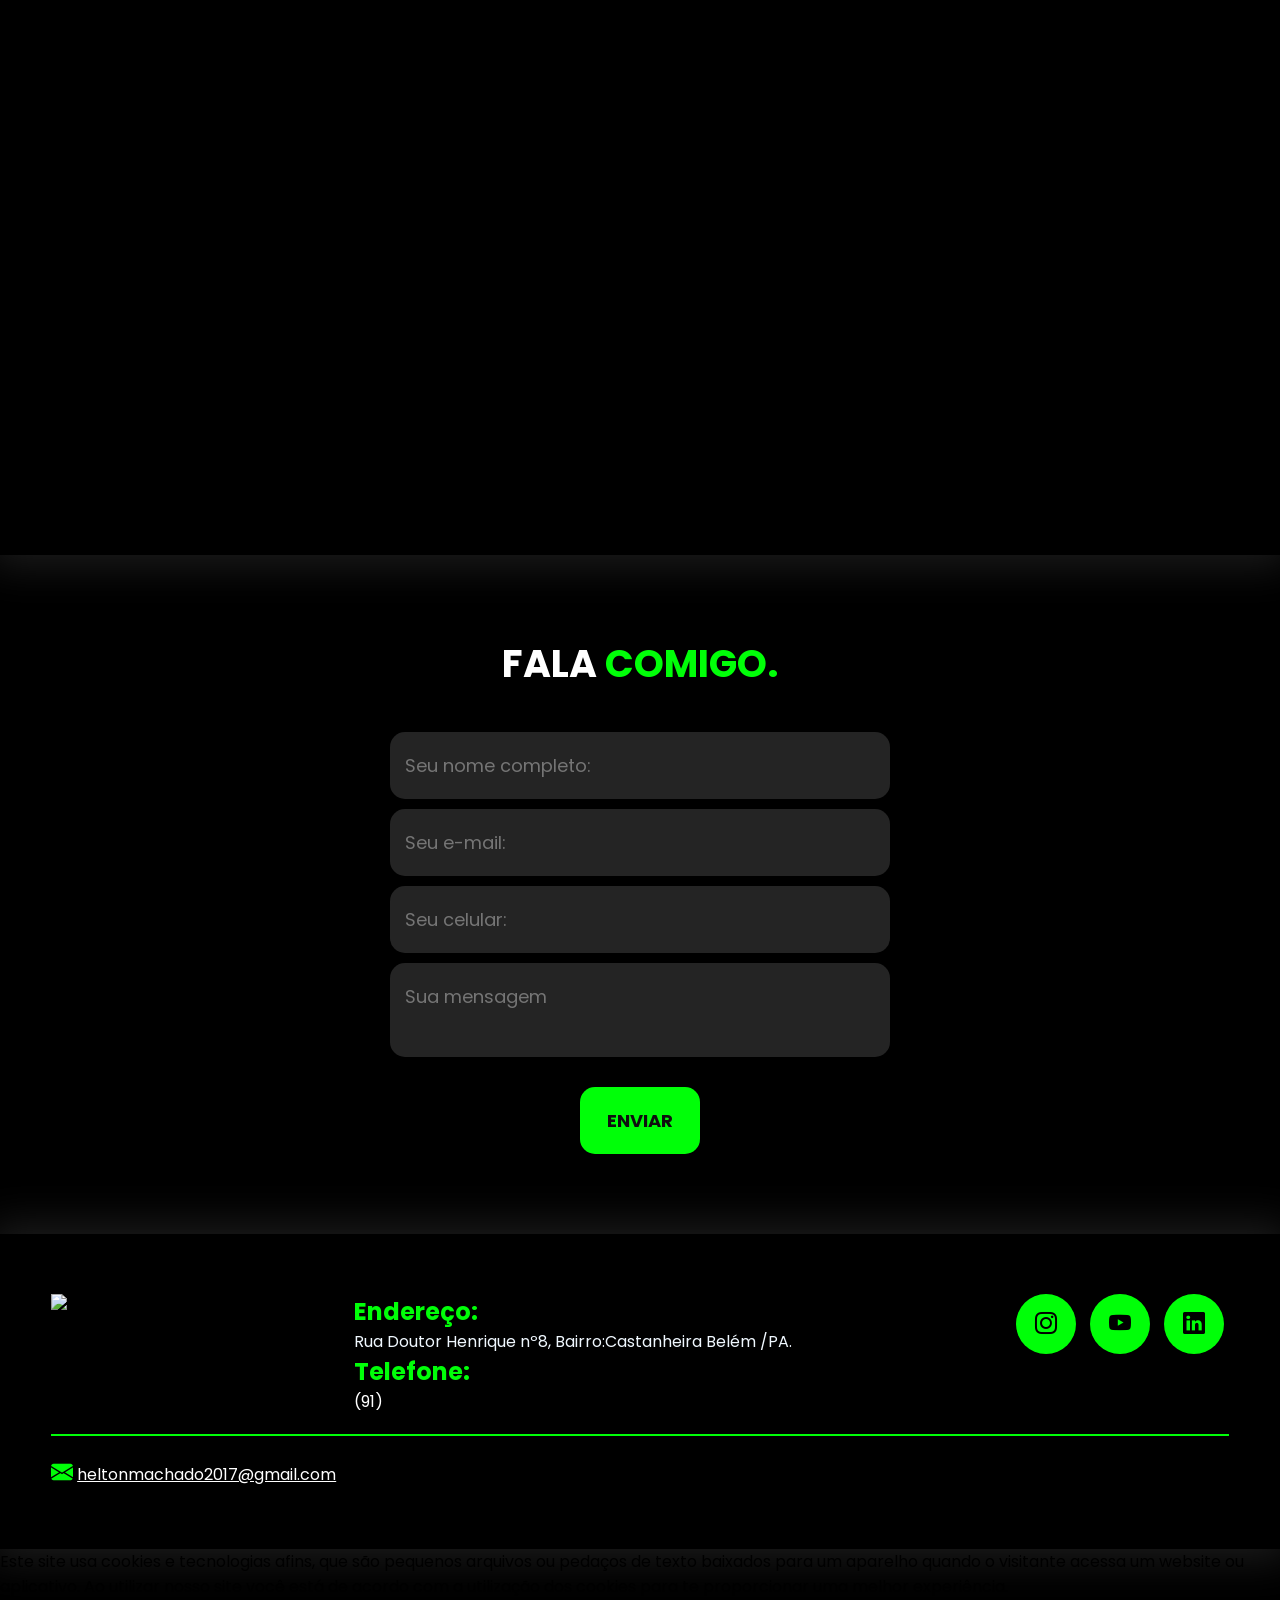
==== commit ac67ac7f: "teste telefone" ====
--- a/index.html
+++ b/index.html
@@ -211,7 +211,7 @@
                         <h2 class="endereco">Endereço:</h2>
                         <p class="local">Rua Doutor Henrique nº8, Bairro:Castanheira Belém /PA.</p>
                         <h2 class="tel">Telefone:</h2>
-                        <p class="fone">(91)98599-5059</p>
+                        <p class="fone">(91)</p>
                     </div>
                     <div class="btn-social">
                         <a href="#"><button><i class="bi bi-instagram"></i></button></a>
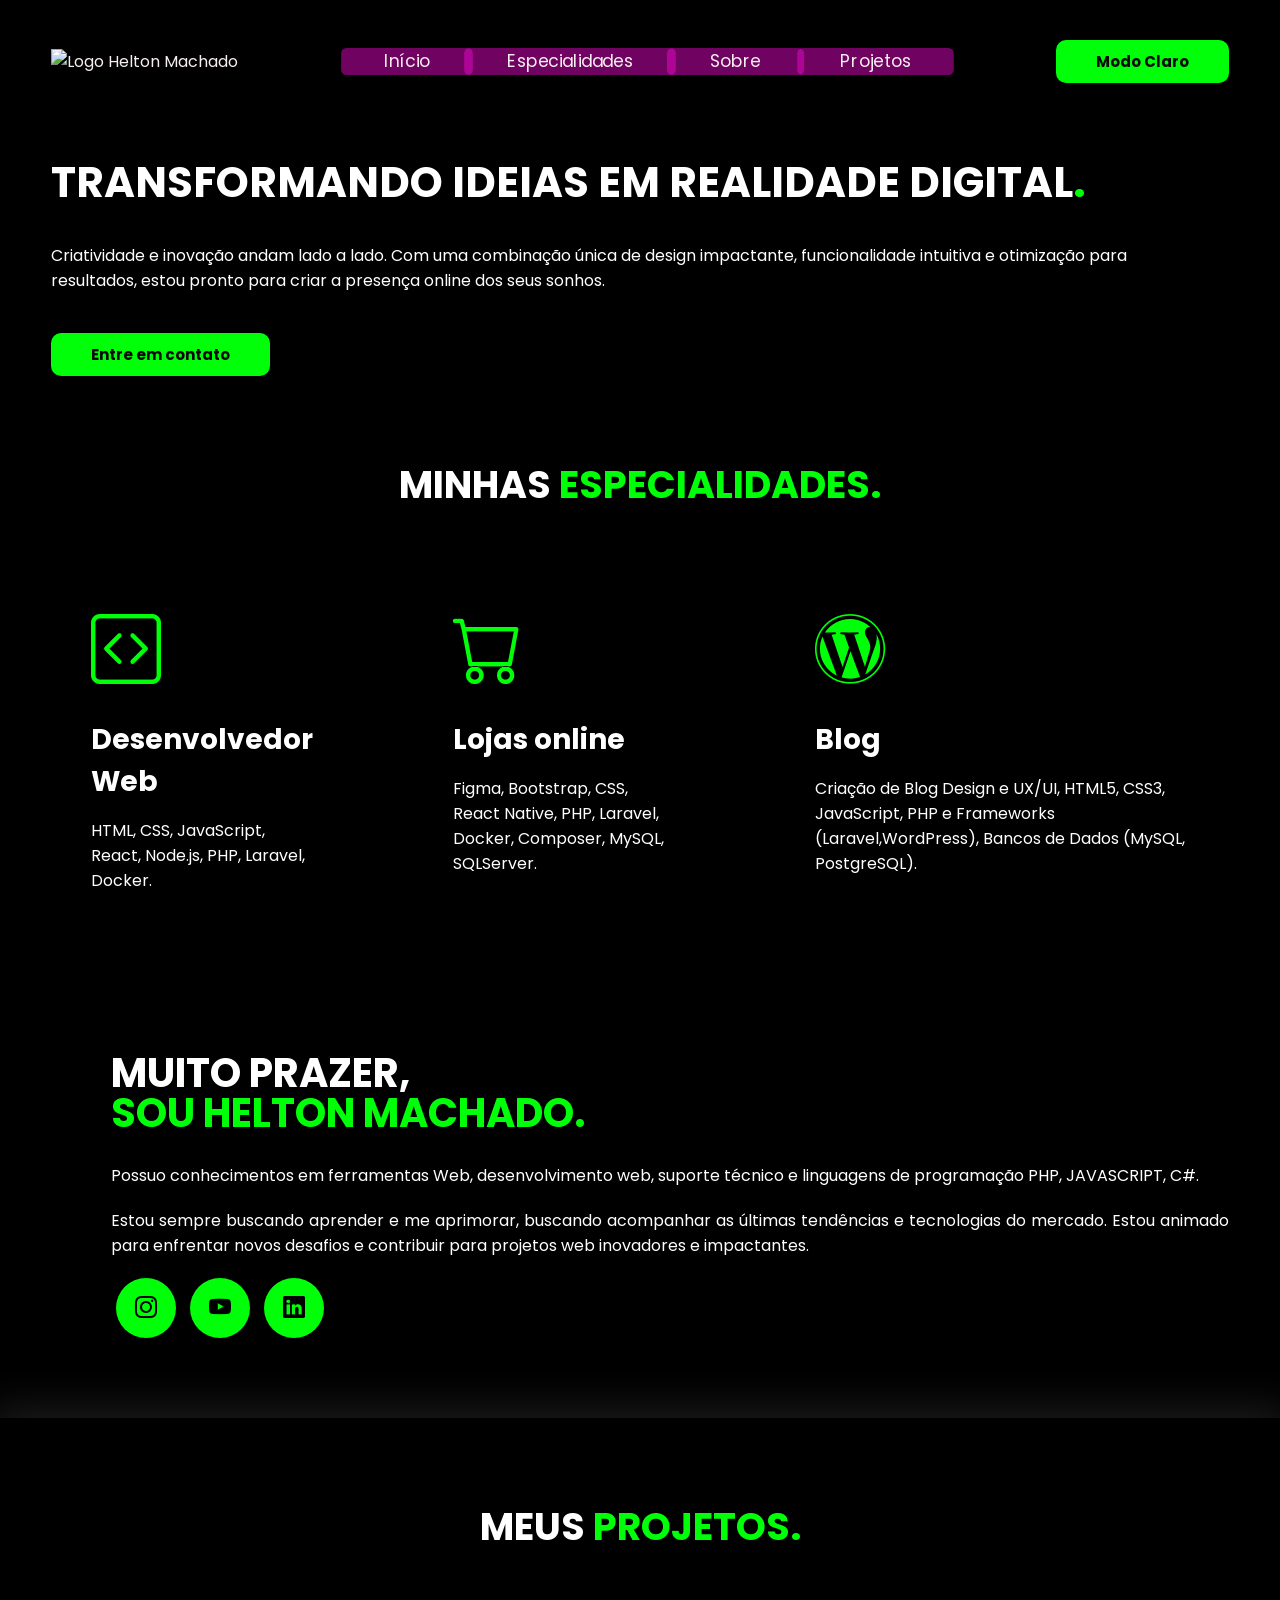
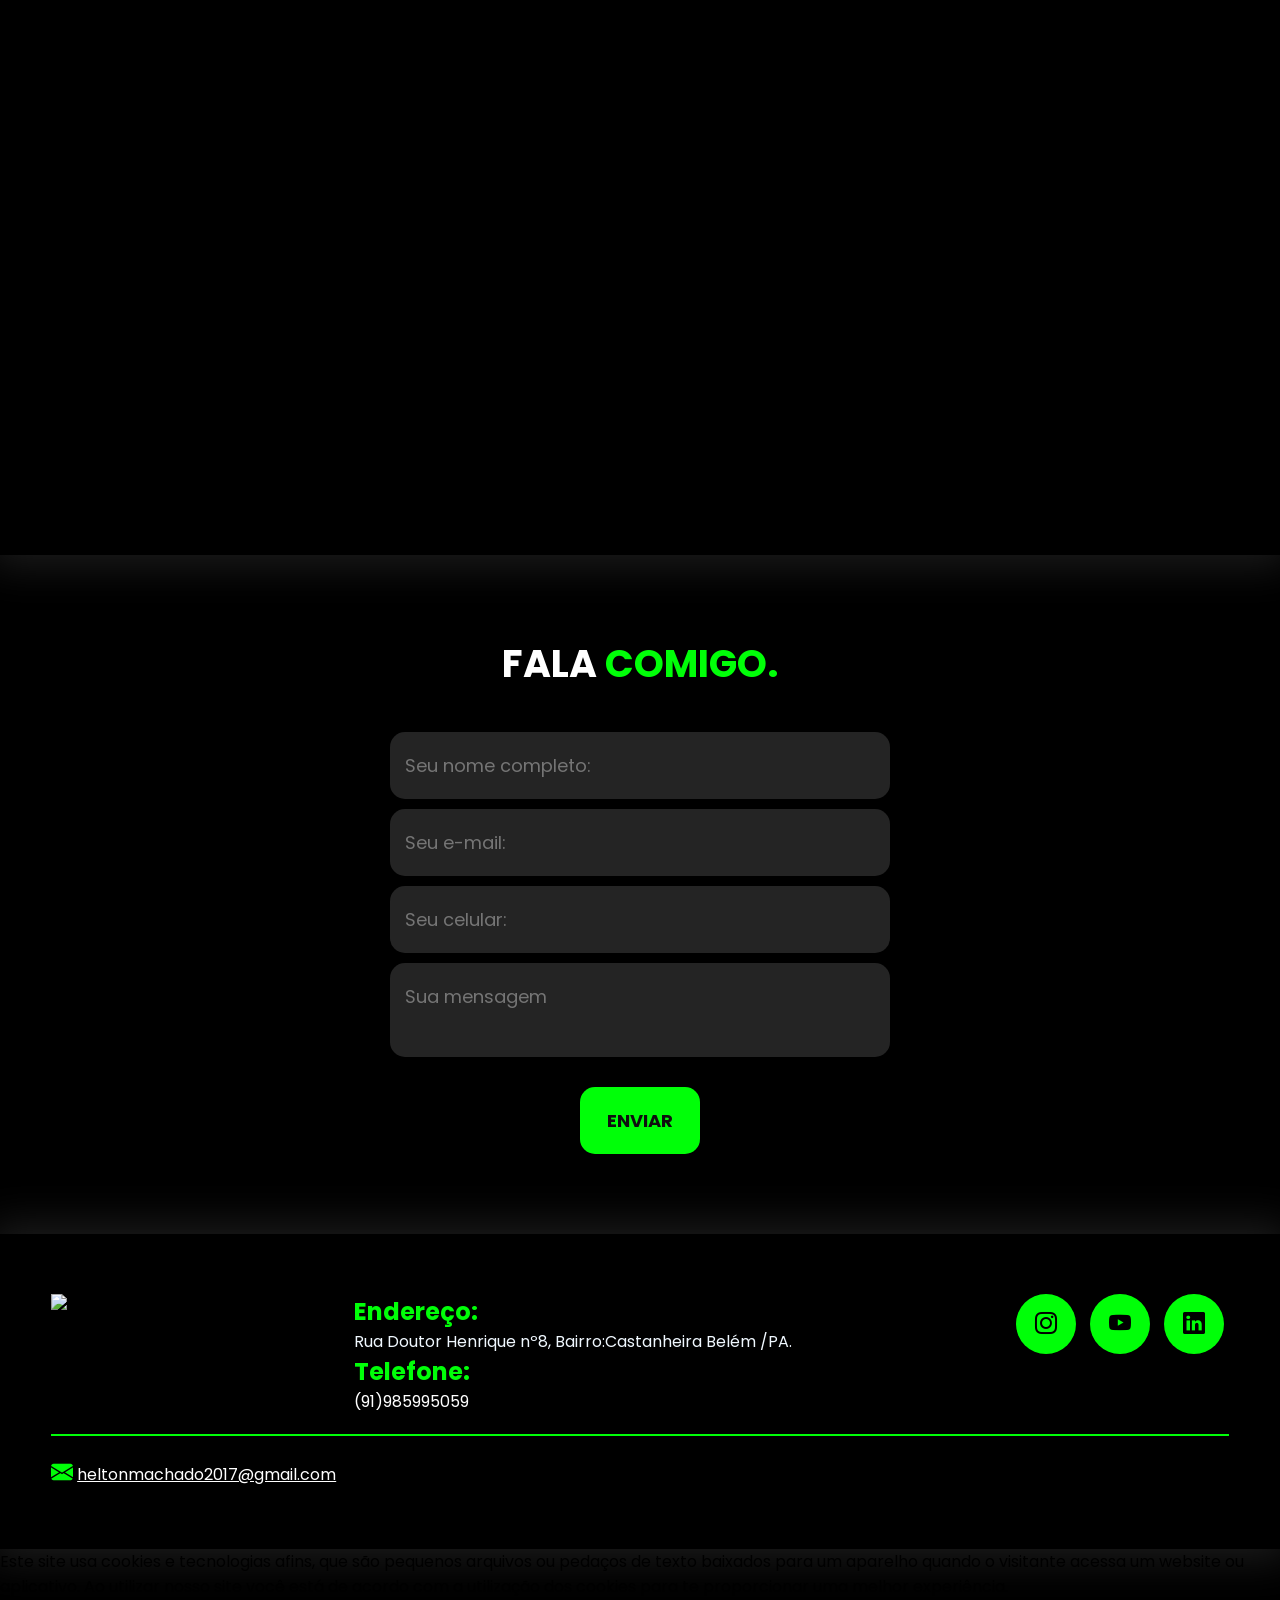
==== commit 3f9e16e4: "teste telefone ok" ====
--- a/index.html
+++ b/index.html
@@ -211,7 +211,7 @@
                         <h2 class="endereco">Endereço:</h2>
                         <p class="local">Rua Doutor Henrique nº8, Bairro:Castanheira Belém /PA.</p>
                         <h2 class="tel">Telefone:</h2>
-                        <p class="fone">(91)</p>
+                        <p class="fone">(91)985995059</p>
                     </div>
                     <div class="btn-social">
                         <a href="#"><button><i class="bi bi-instagram"></i></button></a>
